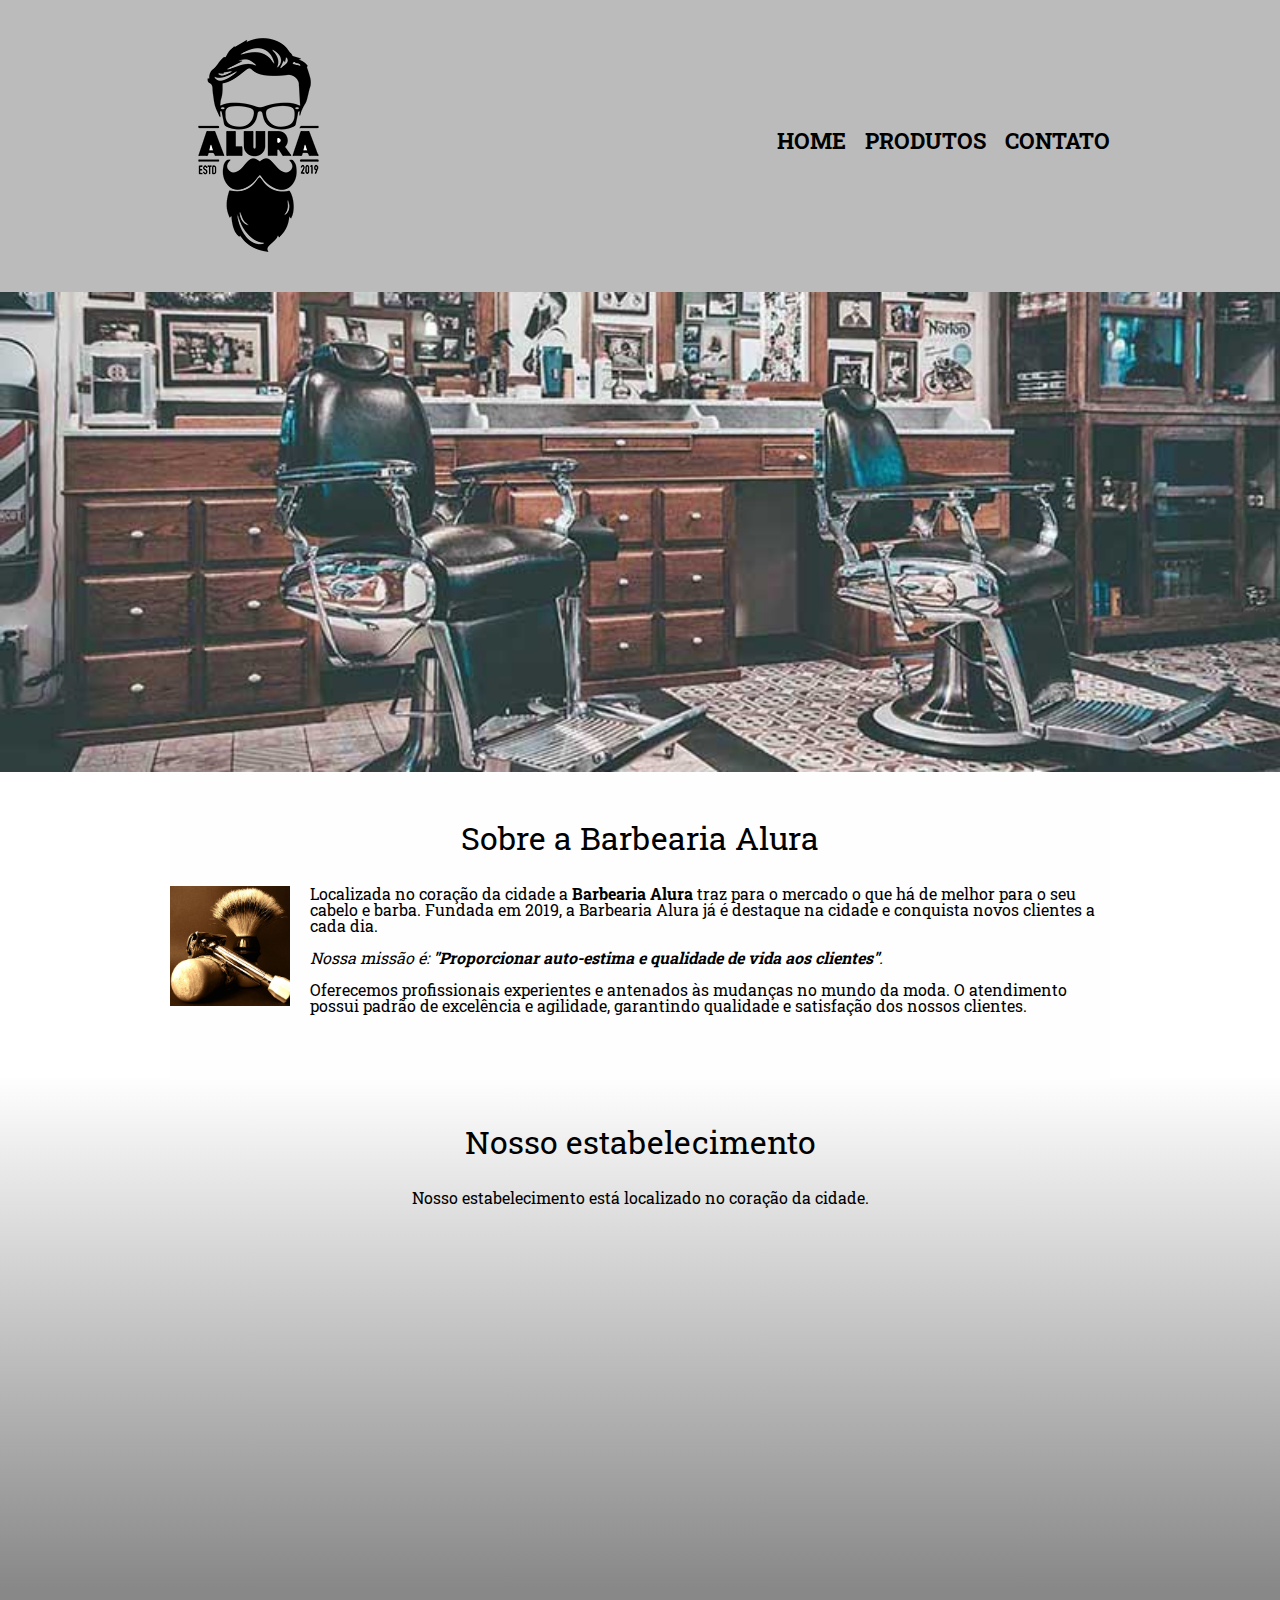
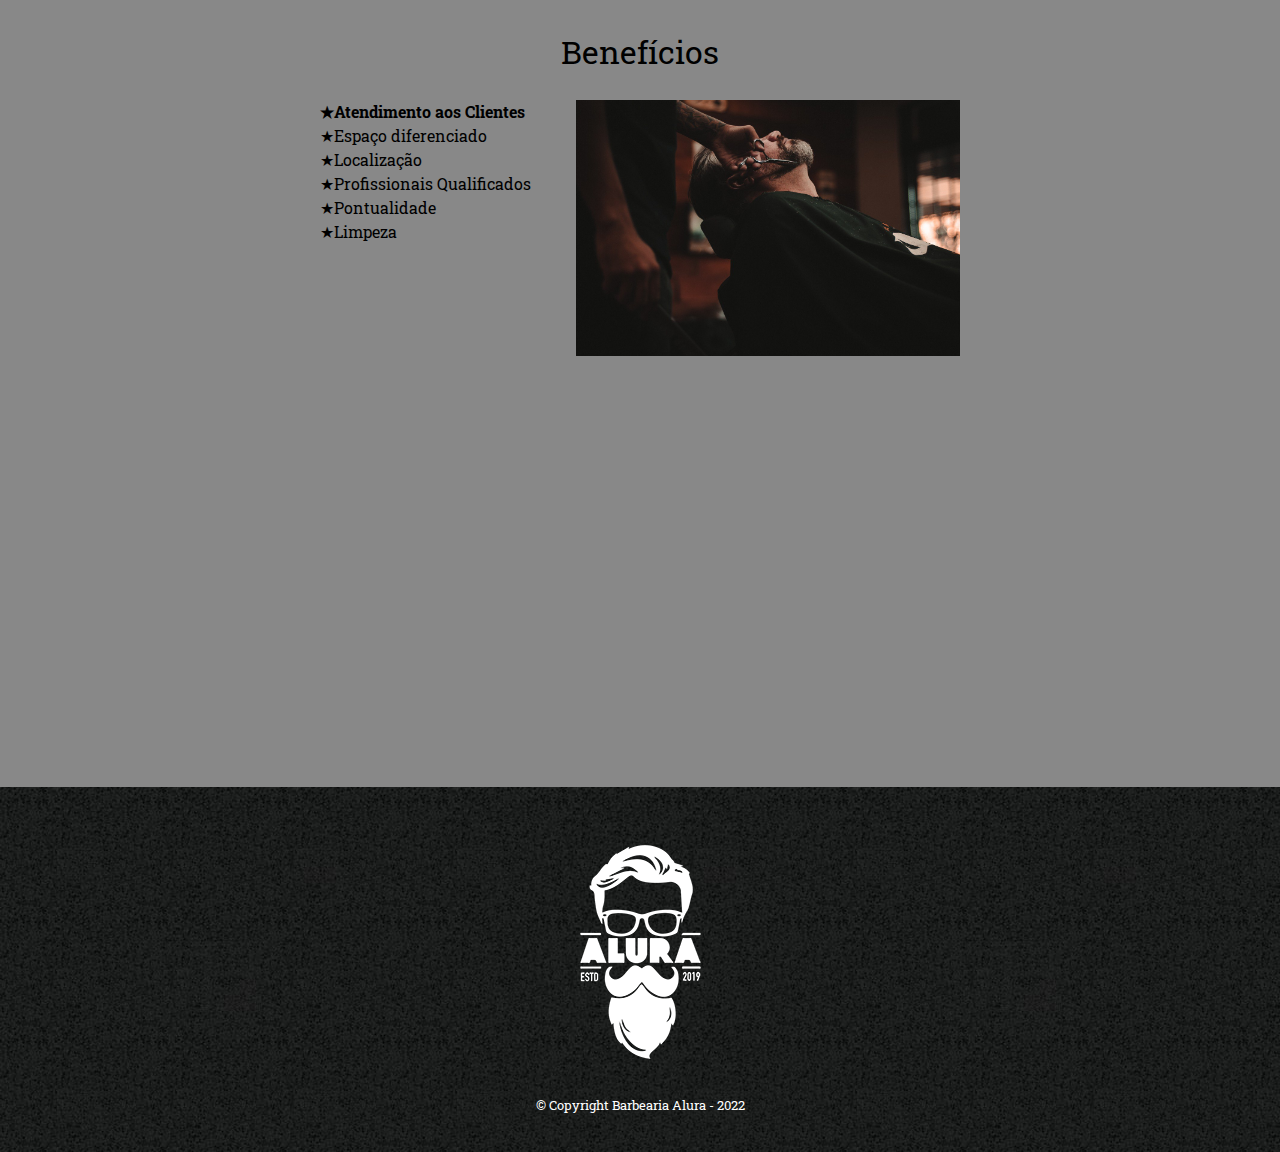
==== HTML5 e CSS3/0-projeto-inicial/index.html @ f5795d30 "first commit" ====
<!DOCTYPE html>
<html lang="pt-br">
	<head>
		<meta charset="UTF-8">
		<title>Barbearia Alura</title>
		<link rel="stylesheet" href="reset.css">
		<link rel="stylesheet" href="style.css">
		<link href="https://fonts.googleapis.com/css2?family=Roboto+Slab:wght@100;200;300&display=swap" rel="stylesheet">
	</head>

	<body>
		<header>
			<div class="caixa">
				<h1><img src="logo.png"></h1>
				<nav>
					<ul>
						<li><a href="index.html">Home</a></li>
						<li><a href="produtos.html">Produtos</a></li>
						<li><a href="contato.html">Contato</a></li>
					</ul>
				</nav>
			</div>
		</header>

	
		<img class="banner" src="banner.jpg" alt="Cadeiras de barbearia">

		<main>
			<section class="principal">
				<h2 class="titulo-principal">Sobre a Barbearia Alura</h2>

				<img class="utensilios" src="utensilios.jpg" alt="Utensílios de barbearia">
		
				<p>Localizada no coração da cidade a <strong>Barbearia Alura</strong> traz para o mercado o que há de melhor para o seu cabelo e barba. Fundada em 2019, a Barbearia Alura já é destaque na cidade e conquista novos clientes a cada dia.</p>

				<p id="missao"><em>Nossa missão é: <strong>"Proporcionar auto-estima e qualidade de vida aos clientes"</strong>.</em></p>

				<p>Oferecemos profissionais experientes e antenados às mudanças no mundo da moda. O atendimento possui padrão de excelência e agilidade, garantindo qualidade e satisfação dos nossos clientes.</p>
			</section>

			<section class="mapa">
				<h3 class="titulo-principal">Nosso estabelecimento</h3>
				<p>Nosso estabelecimento está localizado no coração da cidade.</p>

				<div class="mapa-conteudo">
					<iframe src="https://www.google.com/maps/embed?pb=!1m18!1m12!1m3!1d3656.449978833232!2d-46.63681657051981!3d-23.588189819421032!2m3!1f0!2f0!3f0!3m2!1i1024!2i768!4f13.1!3m3!1m2!1s0x94ce5a2b2ed7f3a1%3A0xab35da2f5ca62674!2sCaelum%20-%20Escola%20de%20Tecnologia!5e0!3m2!1spt-BR!2sbr!4v1655822541090!5m2!1spt-BR!2sbr" width="100%" height="300" style="border:0;" allowfullscreen="" loading="lazy" referrerpolicy="no-referrer-when-downgrade"></iframe>
				</div>
			</section>

			<section class="beneficios">
				<h3 class="titulo-principal">Benefícios</h3>

				<div class="conteudo-beneficios">
					<ul class="lista-beneficios">
						<li class="itens">Atendimento aos Clientes</li>
						<li class="itens">Espaço diferenciado</li>
						<li class="itens">Localização</li>
						<li class="itens">Profissionais Qualificados</li>
						<li class="itens">Pontualidade</li>
						<li class="itens">Limpeza</li>
					</ul><img src="beneficios.jpg" class="imagem-beneficios"> <!--Para que o "display: inline-block" alinhe a imagem e os itens da lista, é necessário eliminar o "enter" entre eles-->
				</div>
			
				<div class="video">
					<iframe width="560" height="315" src="https://www.youtube.com/embed/wcVVXUV0YUY" title="YouTube video player" frameborder="0" allow="accelerometer; autoplay; clipboard-write; encrypted-media; gyroscope; picture-in-picture" allowfullscreen></iframe>
				</div>
			</section>

		</main>
		<footer>
			<img src="logo-branco.png">
			<p class="copyright">&copy; Copyright Barbearia Alura - 2022</p>
		</footer>
	</body>
</html>
---- HTML5 e CSS3/0-projeto-inicial/style.css ----
body {
    font-family: 'Roboto Slab', serif;
}

header {
    background: #bbbbbb;
    padding: 20px 0;
}

.caixa {
    position: relative;
    width: 940px;
    margin: 0 auto;
}

nav {
    position: absolute;
    top: 110px;
    right: 0;
}

nav li {
    display: inline;
    margin: 0 0 0 15px;
}

nav a {
    text-transform: uppercase;
    color: black;
    font-weight: bold;
    font-size: 22px;
    text-decoration: none;
}

nav a:hover {
    color: #C78C19;
    text-decoration: underline;
}

.produtos {
    width: 940px;
    margin: 0 auto;
    padding: 50px 0;
}

.produtos li {
    display: inline-block;
    text-align: center;
    width: 30%;
    vertical-align: top;
    margin: 0 1.5%;
    padding: 30px 20px;
    box-sizing: border-box;
    border: 2px solid black;
    border-radius: 10px;
}

.produtos li:hover {
    border-color: #C78C19;
}

.produtos li:active {
    border-color: #088C19;
}

.produtos li:hover h2 {
    font-size: 34px;
}

.produtos h2 {
    font-size: 30px;
    font-weight: bold;
}

.produto-descricao {
    font-size: 18px;
}

.produto-preco {
    font-size: 22px;
    font-weight: bold;
    margin-top: 10px;
}

footer {
    text-align: center;
    background: url("bg.jpg");
    padding: 40px 0;
}

.copyright {
    color: white;
    font-size: 13px;
    margin-top: 20px;
}

form {
    margin: 40px 0;
}

form label,
form legend {
    display: block;
    font-size: 20px;
    margin: 0 0 10px;
}

.input-padrao {
    display: block;
    margin: 0 0 20px;
    padding: 10px 25px;
    width: 50%;
}

.checkbox,
.seletor {
    margin: 20px 0;
}

.enviar {
    width: 40%;
    padding: 15px 0;
    background: orange;
    color: white;
    font-weight: bold;
    font-size: 18px;
    border: none;
    border-radius: 5px;
    transition: 0.5s;
    cursor: pointer;
}

.enviar:hover {
    background-color: darkorange;
    transform: scale(1.2);
}

table {
    margin: 20px 0 40px;
}

thead {
    background: #555555;
    color: white;
    font-weight: bold;
}

td,
th {
    border: 1px solid black;
    padding: 8px 15px;
}

/* CSS da página inicial */
.banner {
    width: 100%;
}

.titulo-principal {
    text-align: center;
    font-size: 2em;
    margin: 0 0 1em;
    clear: left;
}

.principal {
    padding: 3em 0;
    background-color: #fefefe;
    width: 940px;
    margin: 0 auto;
}

.principal p {
    margin: 0 0 1em;
}

.principal strong {
    font-weight: bold;
}

.principal em {
    font-style: italic;
}

.utensilios {
    width: 120px;
    float: left;
    margin: 0 20px 20px 0;
}

.mapa {
    padding: 3em 0;
    background: linear-gradient(#fefefe, #888);
}

.mapa-conteudo {
    width: 940px;
    margin: 0 auto;
}

.mapa p {
    margin-bottom: 2em;
    text-align: center;
}

.beneficios {
    padding: 3em 0;
    background: #888;
}

.conteudo-beneficios {
    width: 640px;
    margin: 0 auto;
}

.lista-beneficios {
    width: 40%;
    display: inline-block;
    vertical-align: top;
}

.itens {
    line-height: 1.5;
}

.itens:first-child {
    font-weight: bold;
}

.itens::before {
    content: "\2605";
}

.imagem-beneficios {
    width: 60%;
}

.video {
    width: 560px;
    margin: 2em auto;
}
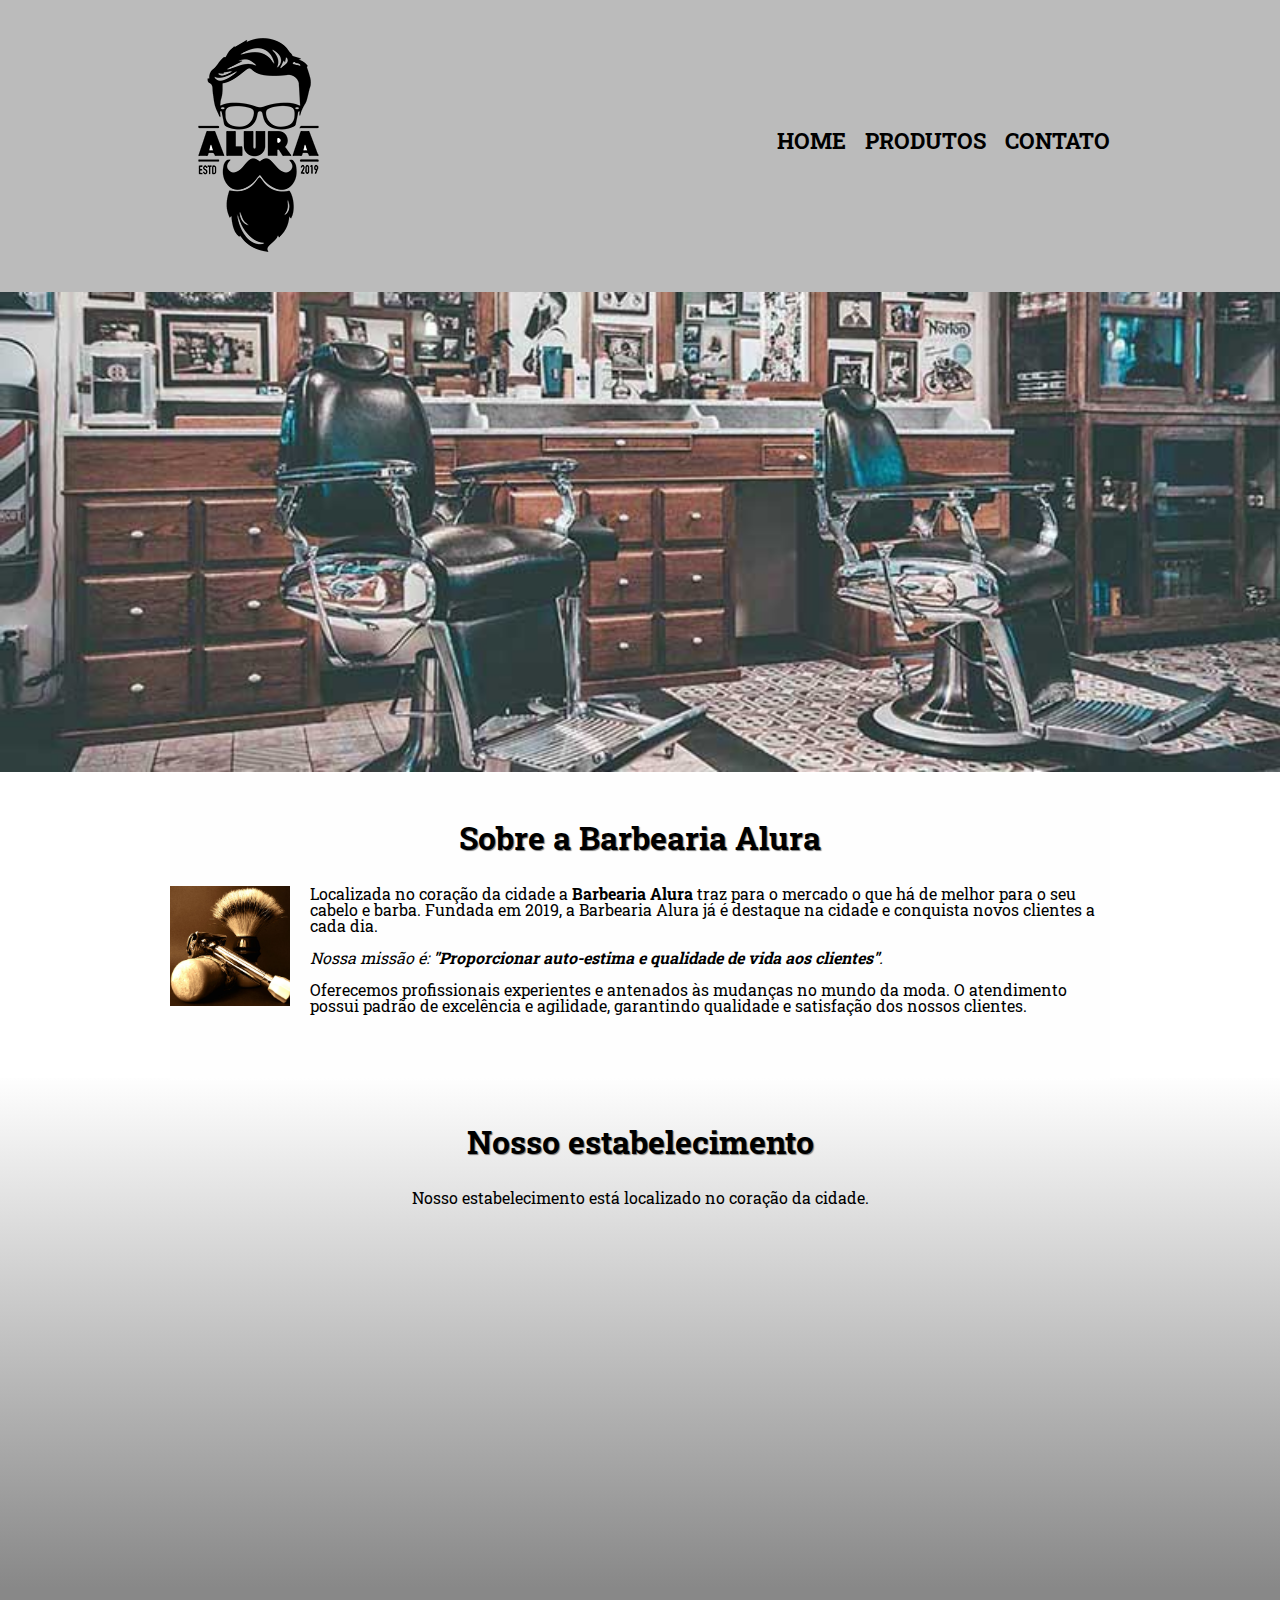
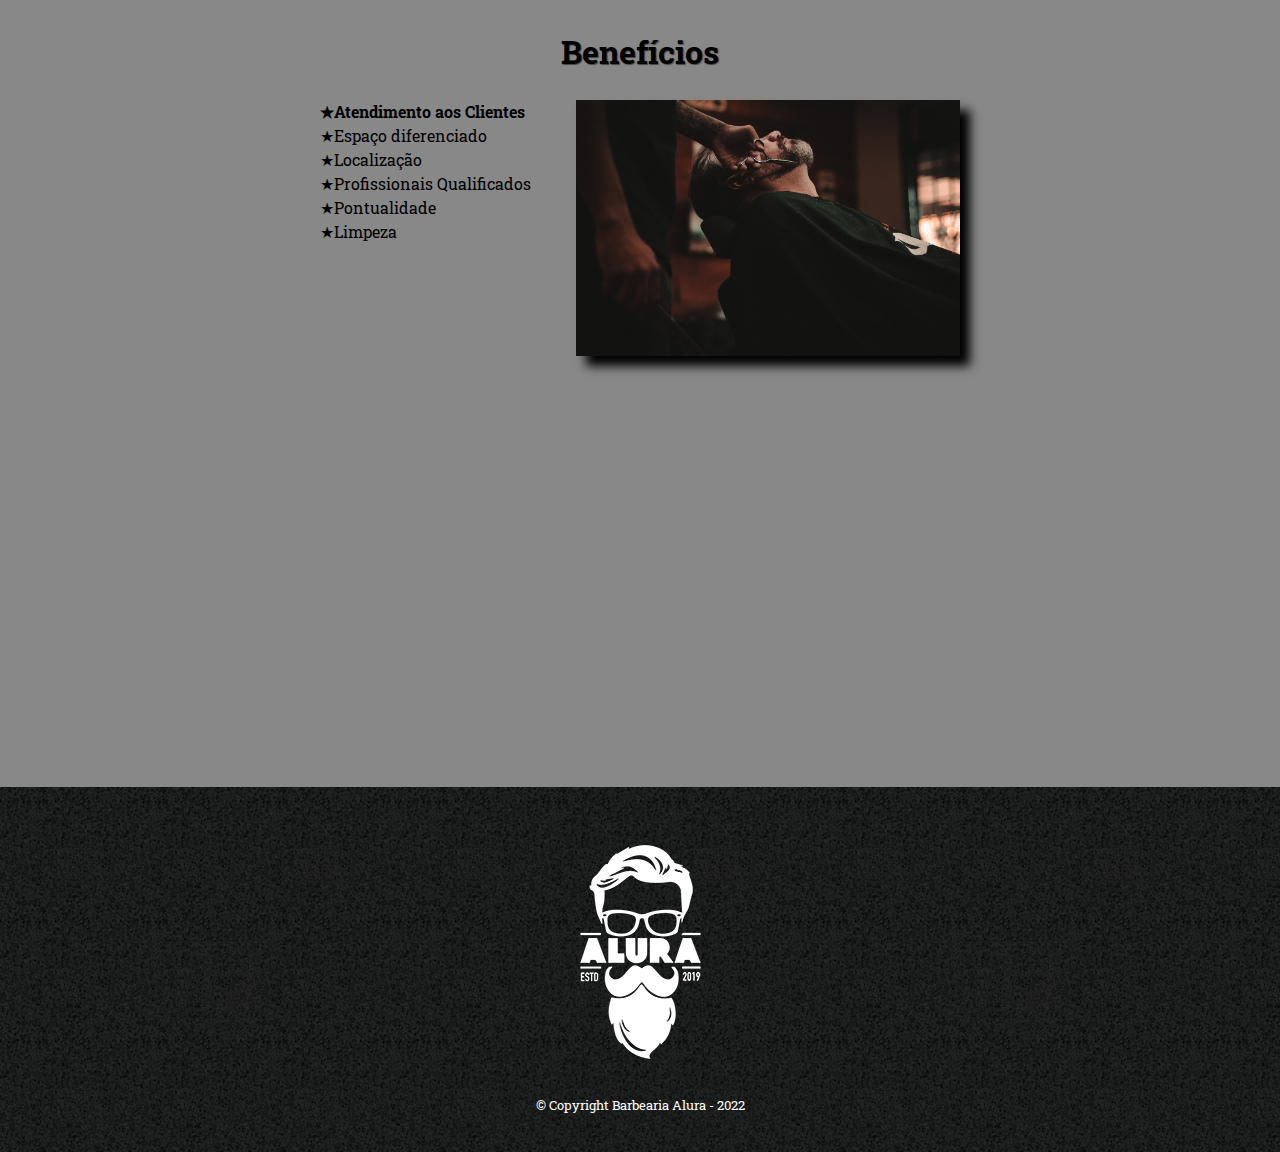
==== commit bdbc101a: "Finished the Alura project. It is responsive and I wish to customize it in the next days." ====
--- a/HTML5 e CSS3/0-projeto-inicial/index.html
+++ b/HTML5 e CSS3/0-projeto-inicial/index.html
@@ -2,6 +2,7 @@
 <html lang="pt-br">
 	<head>
 		<meta charset="UTF-8">
+		<meta name="viewport" content="width=device-width">
 		<title>Barbearia Alura</title>
 		<link rel="stylesheet" href="reset.css">
 		<link rel="stylesheet" href="style.css">
@@ -62,7 +63,7 @@
 				</div>
 			
 				<div class="video">
-					<iframe width="560" height="315" src="https://www.youtube.com/embed/wcVVXUV0YUY" title="YouTube video player" frameborder="0" allow="accelerometer; autoplay; clipboard-write; encrypted-media; gyroscope; picture-in-picture" allowfullscreen></iframe>
+					<iframe width="100%" height="315" src="https://www.youtube.com/embed/wcVVXUV0YUY" title="YouTube video player" frameborder="0" allow="accelerometer; autoplay; clipboard-write; encrypted-media; gyroscope; picture-in-picture" allowfullscreen></iframe>
 				</div>
 			</section>
 
--- a/HTML5 e CSS3/0-projeto-inicial/style.css
+++ b/HTML5 e CSS3/0-projeto-inicial/style.css
@@ -94,6 +94,10 @@
     margin-top: 20px;
 }
 
+#contato-main {
+    margin-left: 50px;
+}
+
 form {
     margin: 40px 0;
 }
@@ -159,8 +163,10 @@
 .titulo-principal {
     text-align: center;
     font-size: 2em;
+    font-weight: bolder;
     margin: 0 0 1em;
     clear: left;
+    text-shadow: 1px 1px 1px rgba(0, 0, 0, 0.5);
 }
 
 .principal {
@@ -233,9 +239,72 @@
 
 .imagem-beneficios {
     width: 60%;
+    opacity: 1;
+    transition: 400ms;
+    box-shadow: 10px 10px 10px black;
+}
+
+.imagem-beneficios:hover {
+    opacity: 0.6;
 }
 
 .video {
     width: 560px;
     margin: 2em auto;
+}
+
+@media screen and (max-width: 480px) {
+    /* Index */
+
+    .caixa,
+    .principal,
+    .conteudo-beneficios,
+    .mapa-conteudo,
+    .video {
+        width: auto;
+    }
+
+    h1 {
+        text-align: center;
+    }
+
+    nav {
+        position: static;
+    }
+    
+    .lista-beneficios,
+    .imagem-beneficios {
+        width: 100%;
+    }
+
+    
+
+    /* Produtos */
+    .produtos {
+        width: 100%;
+    }
+
+    .produtos li {
+        display: block;
+        width: 300px;
+        margin: 20px auto;
+    }
+
+    /* Contato */
+    #contato-main {
+        margin: 0 20px;
+    }
+
+    .input-padrao {
+        width: 80%;
+    }
+
+    .enviar {
+        width: 70%;
+        margin: 0 15%;
+    }
+
+    table {
+        margin: 0 auto 40px;
+    }
 }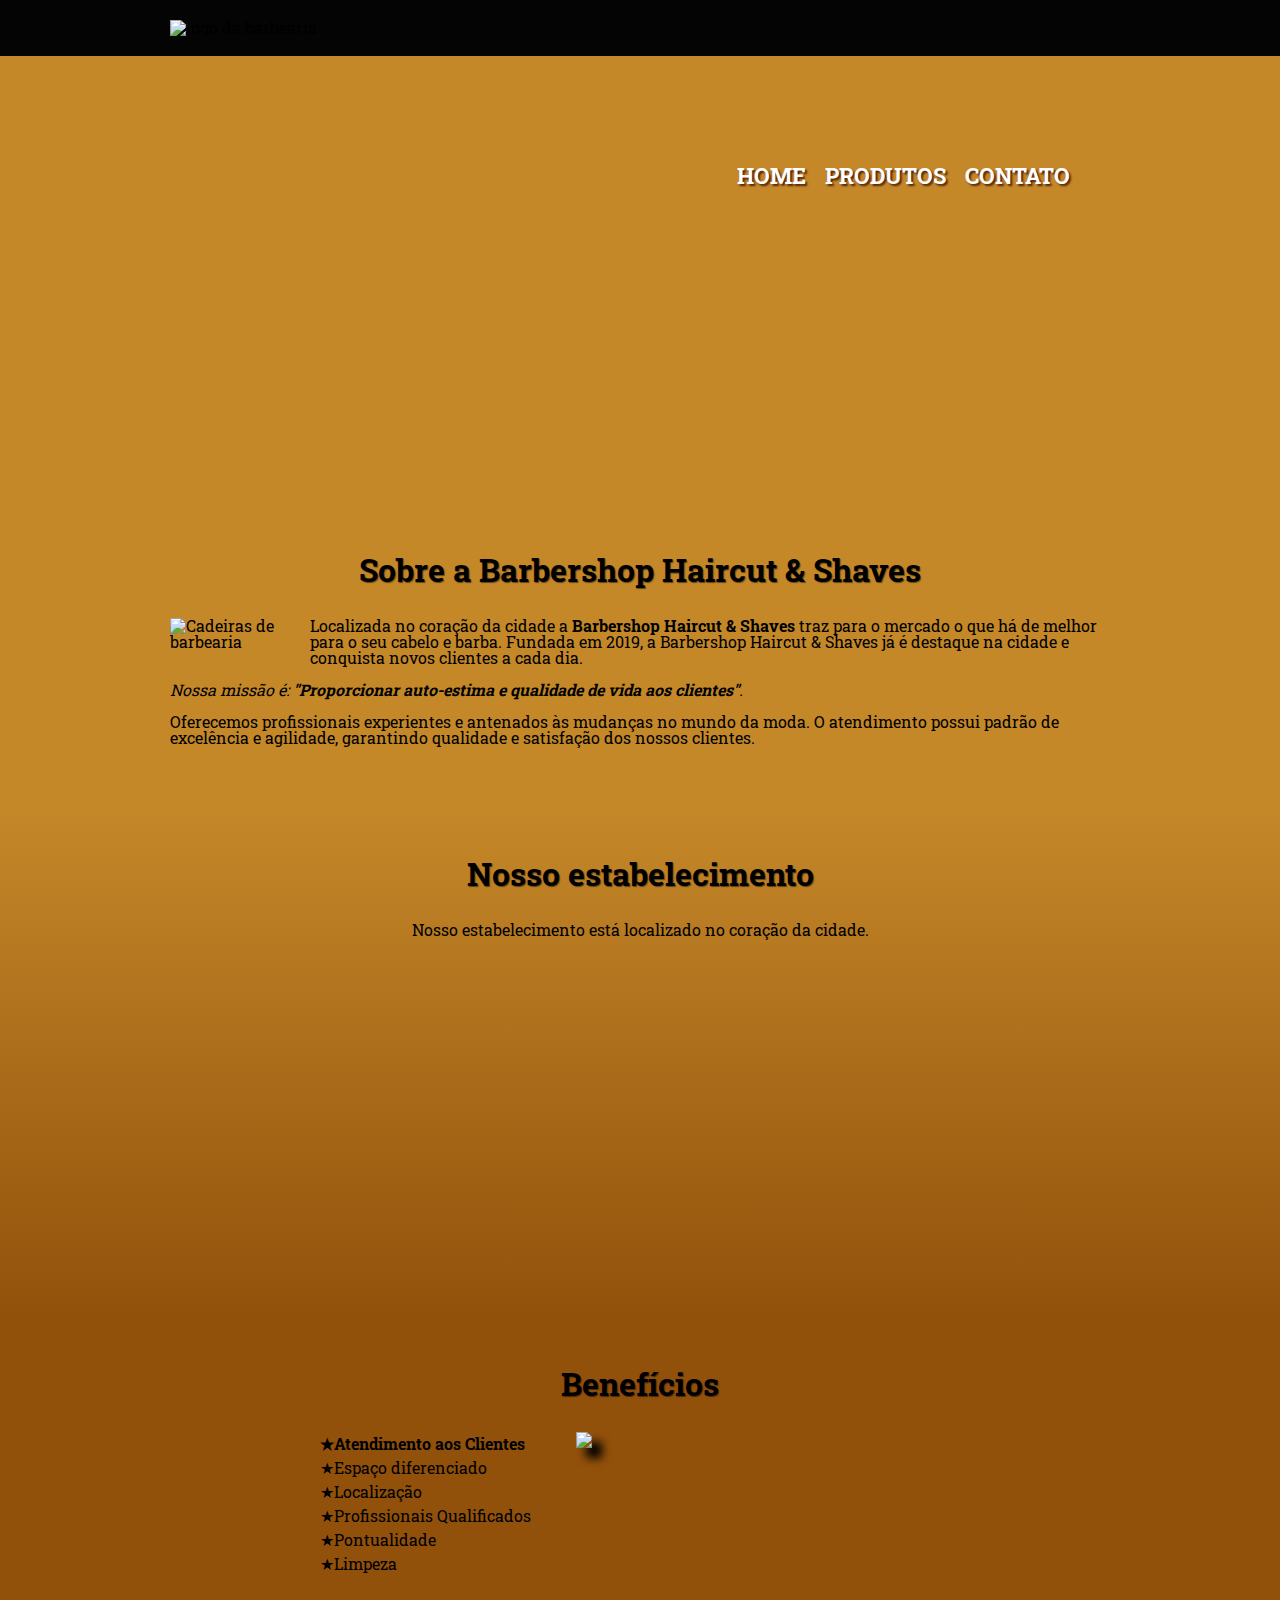
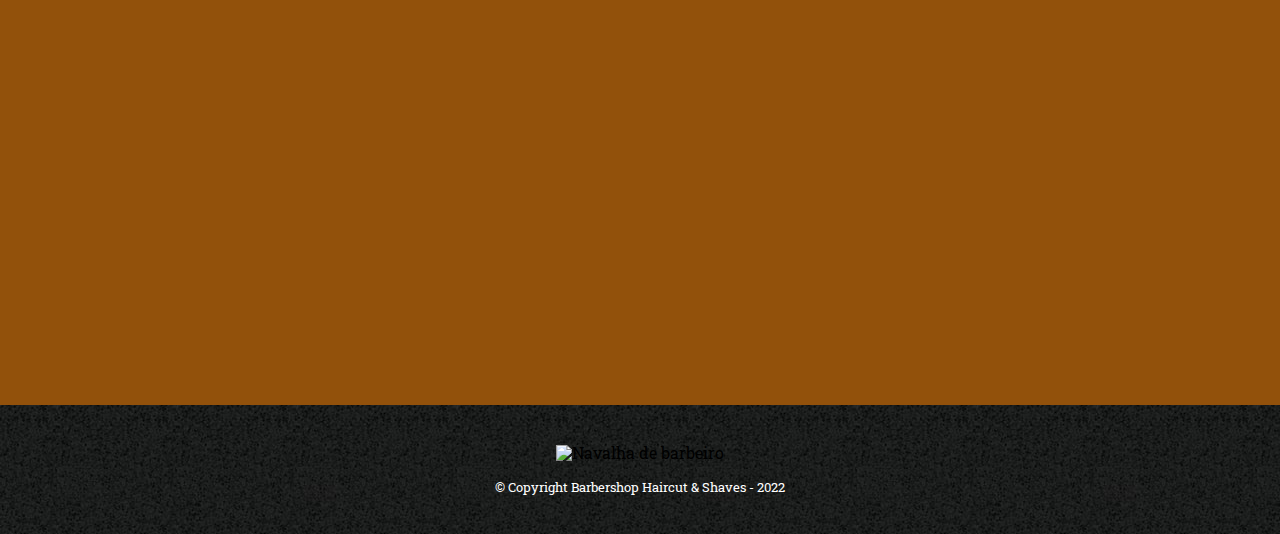
==== commit 906f098f: "Customized with new colors and images. Nothing surprising, but it's good for practice." ====
--- a/HTML5 e CSS3/0-projeto-inicial/index.html
+++ b/HTML5 e CSS3/0-projeto-inicial/index.html
@@ -3,7 +3,7 @@
 	<head>
 		<meta charset="UTF-8">
 		<meta name="viewport" content="width=device-width">
-		<title>Barbearia Alura</title>
+		<title>Barbershop Haircut & Shaves</title>
 		<link rel="stylesheet" href="reset.css">
 		<link rel="stylesheet" href="style.css">
 		<link href="https://fonts.googleapis.com/css2?family=Roboto+Slab:wght@100;200;300&display=swap" rel="stylesheet">
@@ -12,7 +12,7 @@
 	<body>
 		<header>
 			<div class="caixa">
-				<h1><img src="logo.png"></h1>
+				<img src="/Projetos-pessoais/6158114.jpg" alt="logo da barbearia">
 				<nav>
 					<ul>
 						<li><a href="index.html">Home</a></li>
@@ -23,16 +23,17 @@
 			</div>
 		</header>
 
-	
-		<img class="banner" src="banner.jpg" alt="Cadeiras de barbearia">
+		<section id="banner">
+			<img class="banner" src="/Projetos-pessoais/5585365.jpg" alt="Cadeiras de barbearia">
+		</section>
 
 		<main>
 			<section class="principal">
-				<h2 class="titulo-principal">Sobre a Barbearia Alura</h2>
+				<h2 class="titulo-principal">Sobre a Barbershop Haircut & Shaves</h2>
 
-				<img class="utensilios" src="utensilios.jpg" alt="Utensílios de barbearia">
+				<img class="utensilios" src="/Projetos-pessoais/vintage-chairs-barbershop.jpg" alt="Cadeiras de barbearia">
 		
-				<p>Localizada no coração da cidade a <strong>Barbearia Alura</strong> traz para o mercado o que há de melhor para o seu cabelo e barba. Fundada em 2019, a Barbearia Alura já é destaque na cidade e conquista novos clientes a cada dia.</p>
+				<p>Localizada no coração da cidade a <strong>Barbershop Haircut & Shaves</strong> traz para o mercado o que há de melhor para o seu cabelo e barba. Fundada em 2019, a Barbershop Haircut & Shaves já é destaque na cidade e conquista novos clientes a cada dia.</p>
 
 				<p id="missao"><em>Nossa missão é: <strong>"Proporcionar auto-estima e qualidade de vida aos clientes"</strong>.</em></p>
 
@@ -59,7 +60,7 @@
 						<li class="itens">Profissionais Qualificados</li>
 						<li class="itens">Pontualidade</li>
 						<li class="itens">Limpeza</li>
-					</ul><img src="beneficios.jpg" class="imagem-beneficios"> <!--Para que o "display: inline-block" alinhe a imagem e os itens da lista, é necessário eliminar o "enter" entre eles-->
+					</ul><img src="/Projetos-pessoais/handsome-man-cutting-beard-barber-salon.jpg" class="imagem-beneficios"> <!--Para que o "display: inline-block" alinhe a imagem e os itens da lista, é necessário eliminar o "enter" entre eles-->
 				</div>
 			
 				<div class="video">
@@ -69,8 +70,8 @@
 
 		</main>
 		<footer>
-			<img src="logo-branco.png">
-			<p class="copyright">&copy; Copyright Barbearia Alura - 2022</p>
+			<img src="/Projetos-pessoais/barber-pole.png" alt="Navalha de barbeiro">
+			<p class="copyright">&copy; Copyright Barbershop Haircut & Shaves - 2022</p>
 		</footer>
 	</body>
 </html>--- a/HTML5 e CSS3/0-projeto-inicial/style.css
+++ b/HTML5 e CSS3/0-projeto-inicial/style.css
@@ -1,10 +1,12 @@
 body {
     font-family: 'Roboto Slab', serif;
+    background-color: #C48829;
 }
 
 header {
-    background: #bbbbbb;
+    background: #040404;
     padding: 20px 0;
+    min-width: 100%;
 }
 
 .caixa {
@@ -13,10 +15,18 @@
     margin: 0 auto;
 }
 
+.caixa img {
+    width: 300px;
+}
+
 nav {
     position: absolute;
     top: 110px;
-    right: 0;
+    right: 40px;
+}
+
+nav ul {
+    margin: 35px 0;
 }
 
 nav li {
@@ -26,15 +36,17 @@
 
 nav a {
     text-transform: uppercase;
-    color: black;
+    color: white;
     font-weight: bold;
     font-size: 22px;
     text-decoration: none;
+    text-shadow: 2px 2px 2px #56230C;
 }
 
 nav a:hover {
-    color: #C78C19;
+    color: #56230C;
     text-decoration: underline;
+    text-shadow: 2px 2px 2px #2b1206;
 }
 
 .produtos {
@@ -53,14 +65,15 @@
     box-sizing: border-box;
     border: 2px solid black;
     border-radius: 10px;
+    background-color: white;
 }
 
 .produtos li:hover {
-    border-color: #C78C19;
+    border-color: rgb(180, 72, 10);
 }
 
 .produtos li:active {
-    border-color: #088C19;
+    border-color: #56230C;
 }
 
 .produtos li:hover h2 {
@@ -88,6 +101,11 @@
     padding: 40px 0;
 }
 
+footer img {
+    height: 150px;
+    width: auto;
+}
+
 .copyright {
     color: white;
     font-size: 13px;
@@ -99,7 +117,8 @@
 }
 
 form {
-    margin: 40px 0;
+    margin: 0 auto;
+    width: 75%;
 }
 
 form label,
@@ -113,7 +132,7 @@
     display: block;
     margin: 0 0 20px;
     padding: 10px 25px;
-    width: 50%;
+    width: 80%;
 }
 
 .checkbox,
@@ -122,9 +141,10 @@
 }
 
 .enviar {
-    width: 40%;
+    margin: 10px 25px 0;
+    width: 80%;
     padding: 15px 0;
-    background: orange;
+    background: #A34015;
     color: white;
     font-weight: bold;
     font-size: 18px;
@@ -135,12 +155,12 @@
 }
 
 .enviar:hover {
-    background-color: darkorange;
-    transform: scale(1.2);
+    background-color: #56230C;
 }
 
 table {
-    margin: 20px 0 40px;
+    margin: 20px auto 40px;
+    width: 50%;
 }
 
 thead {
@@ -155,9 +175,23 @@
     padding: 8px 15px;
 }
 
+td {
+    background-color: white;
+}
+
 /* CSS da página inicial */
+
+
+#banner {
+    height: 450px;
+    overflow: hidden;
+    position: relative;
+}
+
 .banner {
     width: 100%;
+    position: absolute;
+    top: -20px;
 }
 
 .titulo-principal {
@@ -171,7 +205,7 @@
 
 .principal {
     padding: 3em 0;
-    background-color: #fefefe;
+    background-color: #C48829;
     width: 940px;
     margin: 0 auto;
 }
@@ -196,7 +230,7 @@
 
 .mapa {
     padding: 3em 0;
-    background: linear-gradient(#fefefe, #888);
+    background: linear-gradient(#C48829, #92510b);
 }
 
 .mapa-conteudo {
@@ -211,7 +245,7 @@
 
 .beneficios {
     padding: 3em 0;
-    background: #888;
+    background: #92510b;
 }
 
 .conteudo-beneficios {
@@ -253,9 +287,7 @@
     margin: 2em auto;
 }
 
-@media screen and (max-width: 480px) {
-    /* Index */
-
+@media screen and (max-width: 940px) {
     .caixa,
     .principal,
     .conteudo-beneficios,
@@ -263,6 +295,18 @@
     .video {
         width: auto;
     }
+}
+
+@media screen and (max-width: 480px) {
+    /* Index */
+
+    .caixa,
+    .principal,
+    .conteudo-beneficios,
+    .mapa-conteudo,
+    .video {
+        width: auto;
+    }
 
     h1 {
         text-align: center;
@@ -293,6 +337,7 @@
     /* Contato */
     #contato-main {
         margin: 0 20px;
+        width: 50vw;
     }
 
     .input-padrao {
